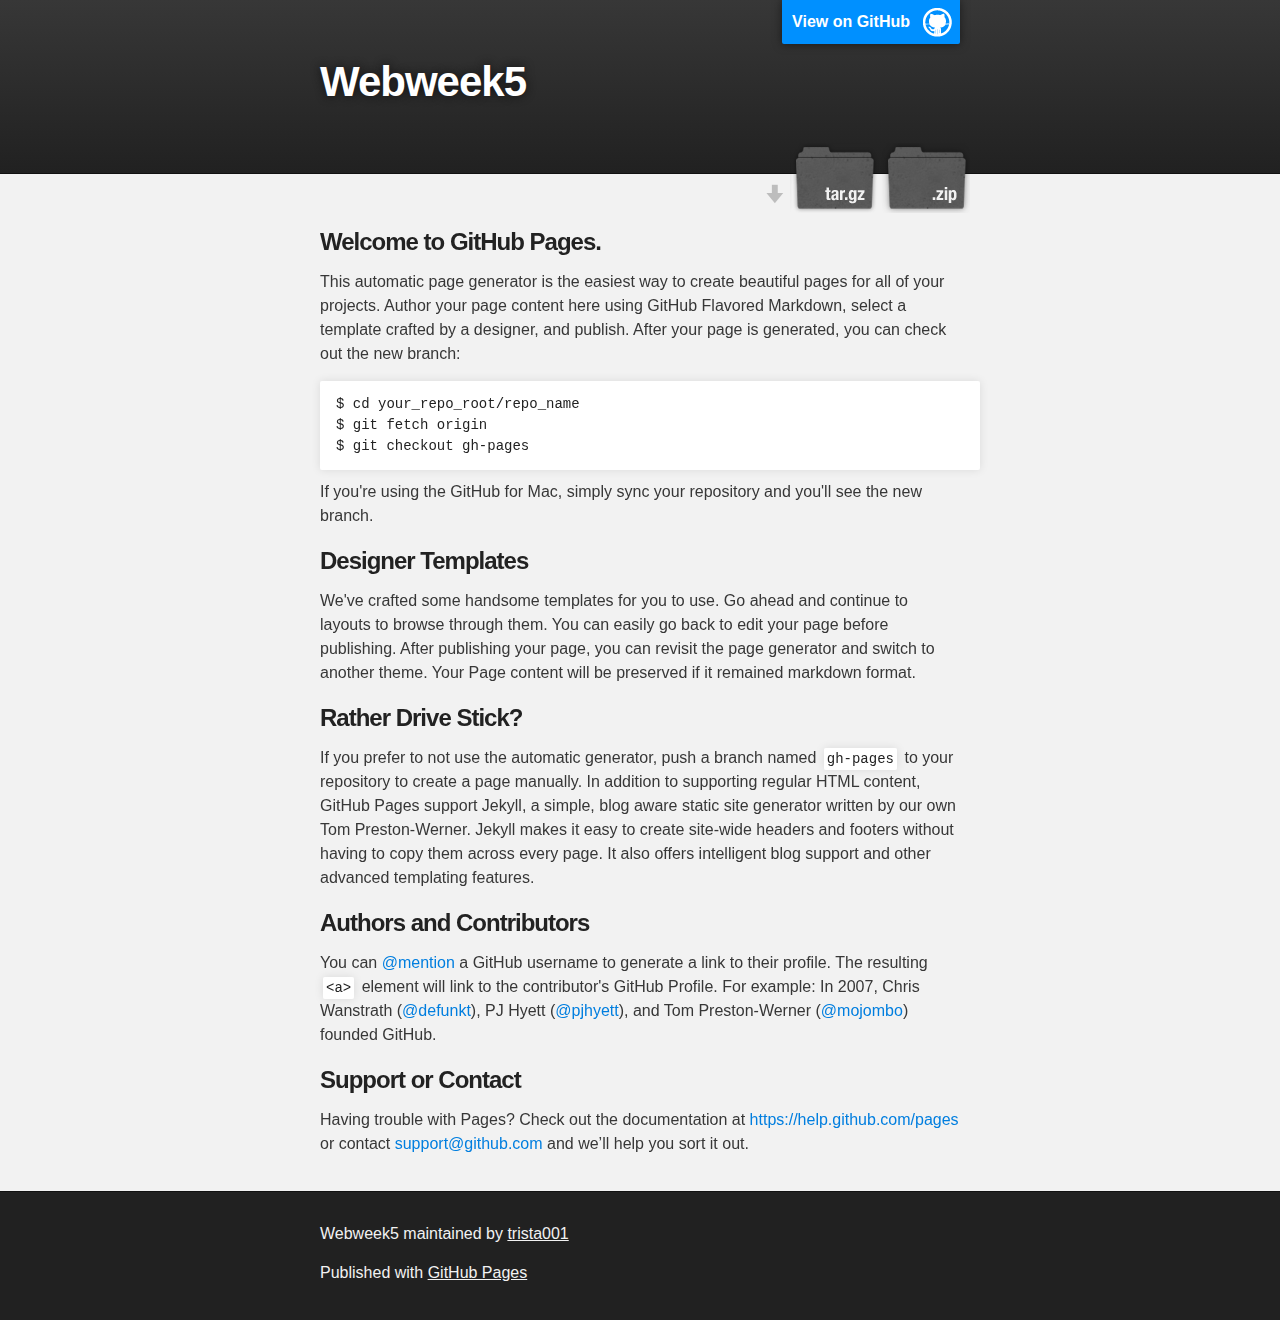
==== index.html @ 62afd71f "Create gh-pages branch via GitHub" ====
<!DOCTYPE html>
<html>

  <head>
    <meta charset='utf-8'>
    <meta http-equiv="X-UA-Compatible" content="chrome=1">
    <meta name="description" content="Webweek5 : ">

    <link rel="stylesheet" type="text/css" media="screen" href="stylesheets/stylesheet.css">

    <title>Webweek5</title>
  </head>

  <body>

    <!-- HEADER -->
    <div id="header_wrap" class="outer">
        <header class="inner">
          <a id="forkme_banner" href="https://github.com/trista001/webweek5">View on GitHub</a>

          <h1 id="project_title">Webweek5</h1>
          <h2 id="project_tagline"></h2>

            <section id="downloads">
              <a class="zip_download_link" href="https://github.com/trista001/webweek5/zipball/master">Download this project as a .zip file</a>
              <a class="tar_download_link" href="https://github.com/trista001/webweek5/tarball/master">Download this project as a tar.gz file</a>
            </section>
        </header>
    </div>

    <!-- MAIN CONTENT -->
    <div id="main_content_wrap" class="outer">
      <section id="main_content" class="inner">
        <h3>
<a id="welcome-to-github-pages" class="anchor" href="#welcome-to-github-pages" aria-hidden="true"><span class="octicon octicon-link"></span></a>Welcome to GitHub Pages.</h3>

<p>This automatic page generator is the easiest way to create beautiful pages for all of your projects. Author your page content here using GitHub Flavored Markdown, select a template crafted by a designer, and publish. After your page is generated, you can check out the new branch:</p>

<pre><code>$ cd your_repo_root/repo_name
$ git fetch origin
$ git checkout gh-pages
</code></pre>

<p>If you're using the GitHub for Mac, simply sync your repository and you'll see the new branch.</p>

<h3>
<a id="designer-templates" class="anchor" href="#designer-templates" aria-hidden="true"><span class="octicon octicon-link"></span></a>Designer Templates</h3>

<p>We've crafted some handsome templates for you to use. Go ahead and continue to layouts to browse through them. You can easily go back to edit your page before publishing. After publishing your page, you can revisit the page generator and switch to another theme. Your Page content will be preserved if it remained markdown format.</p>

<h3>
<a id="rather-drive-stick" class="anchor" href="#rather-drive-stick" aria-hidden="true"><span class="octicon octicon-link"></span></a>Rather Drive Stick?</h3>

<p>If you prefer to not use the automatic generator, push a branch named <code>gh-pages</code> to your repository to create a page manually. In addition to supporting regular HTML content, GitHub Pages support Jekyll, a simple, blog aware static site generator written by our own Tom Preston-Werner. Jekyll makes it easy to create site-wide headers and footers without having to copy them across every page. It also offers intelligent blog support and other advanced templating features.</p>

<h3>
<a id="authors-and-contributors" class="anchor" href="#authors-and-contributors" aria-hidden="true"><span class="octicon octicon-link"></span></a>Authors and Contributors</h3>

<p>You can <a href="https://github.com/blog/821" class="user-mention">@mention</a> a GitHub username to generate a link to their profile. The resulting <code>&lt;a&gt;</code> element will link to the contributor's GitHub Profile. For example: In 2007, Chris Wanstrath (<a href="https://github.com/defunkt" class="user-mention">@defunkt</a>), PJ Hyett (<a href="https://github.com/pjhyett" class="user-mention">@pjhyett</a>), and Tom Preston-Werner (<a href="https://github.com/mojombo" class="user-mention">@mojombo</a>) founded GitHub.</p>

<h3>
<a id="support-or-contact" class="anchor" href="#support-or-contact" aria-hidden="true"><span class="octicon octicon-link"></span></a>Support or Contact</h3>

<p>Having trouble with Pages? Check out the documentation at <a href="https://help.github.com/pages">https://help.github.com/pages</a> or contact <a href="mailto:support@github.com">support@github.com</a> and we’ll help you sort it out.</p>
      </section>
    </div>

    <!-- FOOTER  -->
    <div id="footer_wrap" class="outer">
      <footer class="inner">
        <p class="copyright">Webweek5 maintained by <a href="https://github.com/trista001">trista001</a></p>
        <p>Published with <a href="https://pages.github.com">GitHub Pages</a></p>
      </footer>
    </div>

    

  </body>
</html>
---- stylesheets/stylesheet.css ----
/*******************************************************************************
Slate Theme for GitHub Pages
by Jason Costello, @jsncostello
*******************************************************************************/

@import url(pygment_trac.css);

/*******************************************************************************
MeyerWeb Reset
*******************************************************************************/

html, body, div, span, applet, object, iframe,
h1, h2, h3, h4, h5, h6, p, blockquote, pre,
a, abbr, acronym, address, big, cite, code,
del, dfn, em, img, ins, kbd, q, s, samp,
small, strike, strong, sub, sup, tt, var,
b, u, i, center,
dl, dt, dd, ol, ul, li,
fieldset, form, label, legend,
table, caption, tbody, tfoot, thead, tr, th, td,
article, aside, canvas, details, embed,
figure, figcaption, footer, header, hgroup,
menu, nav, output, ruby, section, summary,
time, mark, audio, video {
  margin: 0;
  padding: 0;
  border: 0;
  font: inherit;
  vertical-align: baseline;
}

/* HTML5 display-role reset for older browsers */
article, aside, details, figcaption, figure,
footer, header, hgroup, menu, nav, section {
  display: block;
}

ol, ul {
  list-style: none;
}

table {
  border-collapse: collapse;
  border-spacing: 0;
}

/*******************************************************************************
Theme Styles
*******************************************************************************/

body {
  box-sizing: border-box;
  color:#373737;
  background: #212121;
  font-size: 16px;
  font-family: 'Myriad Pro', Calibri, Helvetica, Arial, sans-serif;
  line-height: 1.5;
  -webkit-font-smoothing: antialiased;
}

h1, h2, h3, h4, h5, h6 {
  margin: 10px 0;
  font-weight: 700;
  color:#222222;
  font-family: 'Lucida Grande', 'Calibri', Helvetica, Arial, sans-serif;
  letter-spacing: -1px;
}

h1 {
  font-size: 36px;
  font-weight: 700;
}

h2 {
  padding-bottom: 10px;
  font-size: 32px;
  background: url('../images/bg_hr.png') repeat-x bottom;
}

h3 {
  font-size: 24px;
}

h4 {
  font-size: 21px;
}

h5 {
  font-size: 18px;
}

h6 {
  font-size: 16px;
}

p {
  margin: 10px 0 15px 0;
}

footer p {
  color: #f2f2f2;
}

a {
  text-decoration: none;
  color: #007edf;
  text-shadow: none;

  transition: color 0.5s ease;
  transition: text-shadow 0.5s ease;
  -webkit-transition: color 0.5s ease;
  -webkit-transition: text-shadow 0.5s ease;
  -moz-transition: color 0.5s ease;
  -moz-transition: text-shadow 0.5s ease;
  -o-transition: color 0.5s ease;
  -o-transition: text-shadow 0.5s ease;
  -ms-transition: color 0.5s ease;
  -ms-transition: text-shadow 0.5s ease;
}

a:hover, a:focus {text-decoration: underline;}

footer a {
  color: #F2F2F2;
  text-decoration: underline;
}

em {
  font-style: italic;
}

strong {
  font-weight: bold;
}

img {
  position: relative;
  margin: 0 auto;
  max-width: 739px;
  padding: 5px;
  margin: 10px 0 10px 0;
  border: 1px solid #ebebeb;

  box-shadow: 0 0 5px #ebebeb;
  -webkit-box-shadow: 0 0 5px #ebebeb;
  -moz-box-shadow: 0 0 5px #ebebeb;
  -o-box-shadow: 0 0 5px #ebebeb;
  -ms-box-shadow: 0 0 5px #ebebeb;
}

p img {
  display: inline;
  margin: 0;
  padding: 0;
  vertical-align: middle;
  text-align: center;
  border: none;
}

pre, code {
  width: 100%;
  color: #222;
  background-color: #fff;

  font-family: Monaco, "Bitstream Vera Sans Mono", "Lucida Console", Terminal, monospace;
  font-size: 14px;

  border-radius: 2px;
  -moz-border-radius: 2px;
  -webkit-border-radius: 2px;
}

pre {
  width: 100%;
  padding: 10px;
  box-shadow: 0 0 10px rgba(0,0,0,.1);
  overflow: auto;
}

code {
  padding: 3px;
  margin: 0 3px;
  box-shadow: 0 0 10px rgba(0,0,0,.1);
}

pre code {
  display: block;
  box-shadow: none;
}

blockquote {
  color: #666;
  margin-bottom: 20px;
  padding: 0 0 0 20px;
  border-left: 3px solid #bbb;
}


ul, ol, dl {
  margin-bottom: 15px
}

ul {
  list-style-position: inside;
  list-style: disc;
  padding-left: 20px;
}

ol {
  list-style-position: inside;
  list-style: decimal;
  padding-left: 20px;
}

dl dt {
  font-weight: bold;
}

dl dd {
  padding-left: 20px;
  font-style: italic;
}

dl p {
  padding-left: 20px;
  font-style: italic;
}

hr {
  height: 1px;
  margin-bottom: 5px;
  border: none;
  background: url('../images/bg_hr.png') repeat-x center;
}

table {
  border: 1px solid #373737;
  margin-bottom: 20px;
  text-align: left;
 }

th {
  font-family: 'Lucida Grande', 'Helvetica Neue', Helvetica, Arial, sans-serif;
  padding: 10px;
  background: #373737;
  color: #fff;
 }

td {
  padding: 10px;
  border: 1px solid #373737;
 }

form {
  background: #f2f2f2;
  padding: 20px;
}

/*******************************************************************************
Full-Width Styles
*******************************************************************************/

.outer {
  width: 100%;
}

.inner {
  position: relative;
  max-width: 640px;
  padding: 20px 10px;
  margin: 0 auto;
}

#forkme_banner {
  display: block;
  position: absolute;
  top:0;
  right: 10px;
  z-index: 10;
  padding: 10px 50px 10px 10px;
  color: #fff;
  background: url('../images/blacktocat.png') #0090ff no-repeat 95% 50%;
  font-weight: 700;
  box-shadow: 0 0 10px rgba(0,0,0,.5);
  border-bottom-left-radius: 2px;
  border-bottom-right-radius: 2px;
}

#header_wrap {
  background: #212121;
  background: -moz-linear-gradient(top, #373737, #212121);
  background: -webkit-linear-gradient(top, #373737, #212121);
  background: -ms-linear-gradient(top, #373737, #212121);
  background: -o-linear-gradient(top, #373737, #212121);
  background: linear-gradient(top, #373737, #212121);
}

#header_wrap .inner {
  padding: 50px 10px 30px 10px;
}

#project_title {
  margin: 0;
  color: #fff;
  font-size: 42px;
  font-weight: 700;
  text-shadow: #111 0px 0px 10px;
}

#project_tagline {
  color: #fff;
  font-size: 24px;
  font-weight: 300;
  background: none;
  text-shadow: #111 0px 0px 10px;
}

#downloads {
  position: absolute;
  width: 210px;
  z-index: 10;
  bottom: -40px;
  right: 0;
  height: 70px;
  background: url('../images/icon_download.png') no-repeat 0% 90%;
}

.zip_download_link {
  display: block;
  float: right;
  width: 90px;
  height:70px;
  text-indent: -5000px;
  overflow: hidden;
  background: url(../images/sprite_download.png) no-repeat bottom left;
}

.tar_download_link {
  display: block;
  float: right;
  width: 90px;
  height:70px;
  text-indent: -5000px;
  overflow: hidden;
  background: url(../images/sprite_download.png) no-repeat bottom right;
  margin-left: 10px;
}

.zip_download_link:hover {
  background: url(../images/sprite_download.png) no-repeat top left;
}

.tar_download_link:hover {
  background: url(../images/sprite_download.png) no-repeat top right;
}

#main_content_wrap {
  background: #f2f2f2;
  border-top: 1px solid #111;
  border-bottom: 1px solid #111;
}

#main_content {
  padding-top: 40px;
}

#footer_wrap {
  background: #212121;
}



/*******************************************************************************
Small Device Styles
*******************************************************************************/

@media screen and (max-width: 480px) {
  body {
    font-size:14px;
  }

  #downloads {
    display: none;
  }

  .inner {
    min-width: 320px;
    max-width: 480px;
  }

  #project_title {
  font-size: 32px;
  }

  h1 {
    font-size: 28px;
  }

  h2 {
    font-size: 24px;
  }

  h3 {
    font-size: 21px;
  }

  h4 {
    font-size: 18px;
  }

  h5 {
    font-size: 14px;
  }

  h6 {
    font-size: 12px;
  }

  code, pre {
    min-width: 320px;
    max-width: 480px;
    font-size: 11px;
  }

}
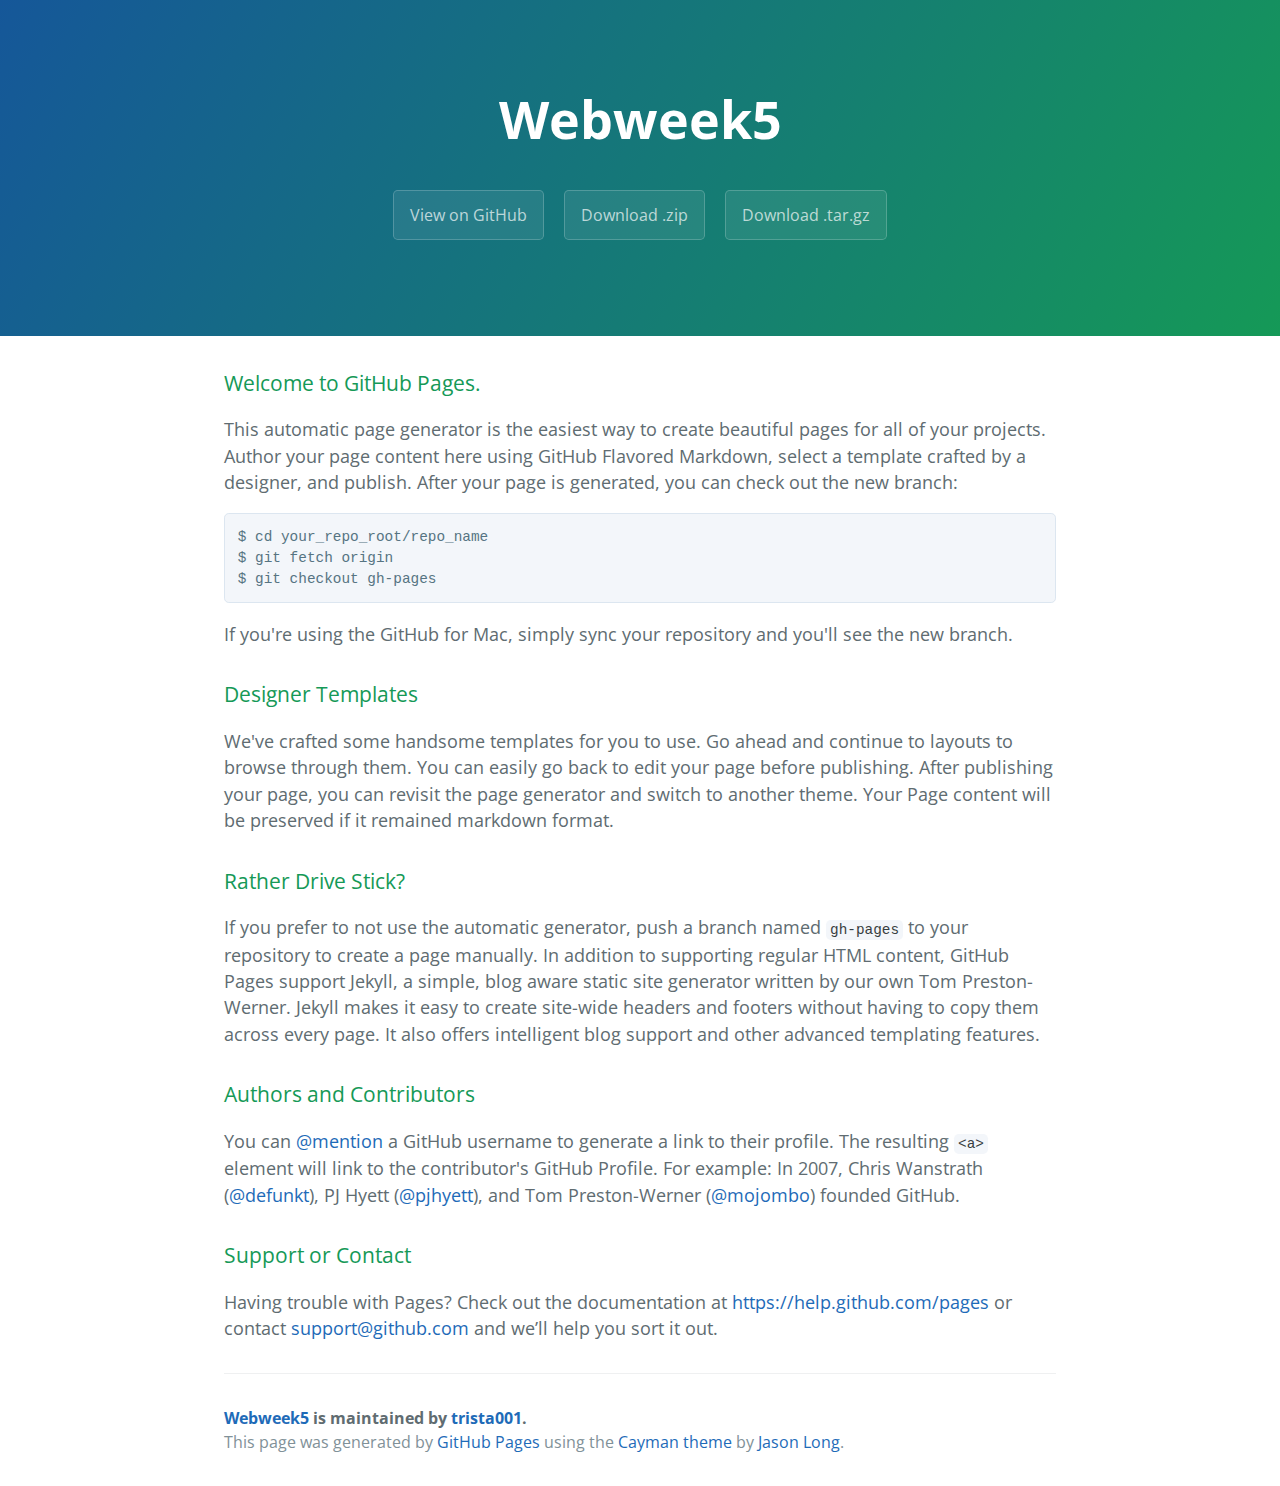
==== commit 16ce482d: "Create gh-pages branch via GitHub" ====
--- a/index.html
+++ b/index.html
@@ -1,37 +1,25 @@
 <!DOCTYPE html>
-<html>
+<html lang="en-us">
+  <head>
+    <meta charset="UTF-8">
+    <title>Webweek5 by trista001</title>
+    <meta name="viewport" content="width=device-width, initial-scale=1">
+    <link rel="stylesheet" type="text/css" href="stylesheets/normalize.css" media="screen">
+    <link href='http://fonts.googleapis.com/css?family=Open+Sans:400,700' rel='stylesheet' type='text/css'>
+    <link rel="stylesheet" type="text/css" href="stylesheets/stylesheet.css" media="screen">
+    <link rel="stylesheet" type="text/css" href="stylesheets/github-light.css" media="screen">
+  </head>
+  <body>
+    <section class="page-header">
+      <h1 class="project-name">Webweek5</h1>
+      <h2 class="project-tagline"></h2>
+      <a href="https://github.com/trista001/webweek5" class="btn">View on GitHub</a>
+      <a href="https://github.com/trista001/webweek5/zipball/master" class="btn">Download .zip</a>
+      <a href="https://github.com/trista001/webweek5/tarball/master" class="btn">Download .tar.gz</a>
+    </section>
 
-  <head>
-    <meta charset='utf-8'>
-    <meta http-equiv="X-UA-Compatible" content="chrome=1">
-    <meta name="description" content="Webweek5 : ">
-
-    <link rel="stylesheet" type="text/css" media="screen" href="stylesheets/stylesheet.css">
-
-    <title>Webweek5</title>
-  </head>
-
-  <body>
-
-    <!-- HEADER -->
-    <div id="header_wrap" class="outer">
-        <header class="inner">
-          <a id="forkme_banner" href="https://github.com/trista001/webweek5">View on GitHub</a>
-
-          <h1 id="project_title">Webweek5</h1>
-          <h2 id="project_tagline"></h2>
-
-            <section id="downloads">
-              <a class="zip_download_link" href="https://github.com/trista001/webweek5/zipball/master">Download this project as a .zip file</a>
-              <a class="tar_download_link" href="https://github.com/trista001/webweek5/tarball/master">Download this project as a tar.gz file</a>
-            </section>
-        </header>
-    </div>
-
-    <!-- MAIN CONTENT -->
-    <div id="main_content_wrap" class="outer">
-      <section id="main_content" class="inner">
-        <h3>
+    <section class="main-content">
+      <h3>
 <a id="welcome-to-github-pages" class="anchor" href="#welcome-to-github-pages" aria-hidden="true"><span class="octicon octicon-link"></span></a>Welcome to GitHub Pages.</h3>
 
 <p>This automatic page generator is the easiest way to create beautiful pages for all of your projects. Author your page content here using GitHub Flavored Markdown, select a template crafted by a designer, and publish. After your page is generated, you can check out the new branch:</p>
@@ -62,18 +50,16 @@
 <a id="support-or-contact" class="anchor" href="#support-or-contact" aria-hidden="true"><span class="octicon octicon-link"></span></a>Support or Contact</h3>
 
 <p>Having trouble with Pages? Check out the documentation at <a href="https://help.github.com/pages">https://help.github.com/pages</a> or contact <a href="mailto:support@github.com">support@github.com</a> and we’ll help you sort it out.</p>
-      </section>
-    </div>
 
-    <!-- FOOTER  -->
-    <div id="footer_wrap" class="outer">
-      <footer class="inner">
-        <p class="copyright">Webweek5 maintained by <a href="https://github.com/trista001">trista001</a></p>
-        <p>Published with <a href="https://pages.github.com">GitHub Pages</a></p>
+      <footer class="site-footer">
+        <span class="site-footer-owner"><a href="https://github.com/trista001/webweek5">Webweek5</a> is maintained by <a href="https://github.com/trista001">trista001</a>.</span>
+
+        <span class="site-footer-credits">This page was generated by <a href="https://pages.github.com">GitHub Pages</a> using the <a href="https://github.com/jasonlong/cayman-theme">Cayman theme</a> by <a href="https://twitter.com/jasonlong">Jason Long</a>.</span>
       </footer>
-    </div>
 
-    
+    </section>
 
+  
   </body>
 </html>
+
--- a/stylesheets/stylesheet.css
+++ b/stylesheets/stylesheet.css
@@ -1,425 +1,245 @@
-/*******************************************************************************
-Slate Theme for GitHub Pages
-by Jason Costello, @jsncostello
-*******************************************************************************/
-
-@import url(pygment_trac.css);
-
-/*******************************************************************************
-MeyerWeb Reset
-*******************************************************************************/
-
-html, body, div, span, applet, object, iframe,
-h1, h2, h3, h4, h5, h6, p, blockquote, pre,
-a, abbr, acronym, address, big, cite, code,
-del, dfn, em, img, ins, kbd, q, s, samp,
-small, strike, strong, sub, sup, tt, var,
-b, u, i, center,
-dl, dt, dd, ol, ul, li,
-fieldset, form, label, legend,
-table, caption, tbody, tfoot, thead, tr, th, td,
-article, aside, canvas, details, embed,
-figure, figcaption, footer, header, hgroup,
-menu, nav, output, ruby, section, summary,
-time, mark, audio, video {
+* {
+  box-sizing: border-box; }
+
+body {
+  padding: 0;
   margin: 0;
+  font-family: "Open Sans", "Helvetica Neue", Helvetica, Arial, sans-serif;
+  font-size: 16px;
+  line-height: 1.5;
+  color: #606c71; }
+
+a {
+  color: #1e6bb8;
+  text-decoration: none; }
+  a:hover {
+    text-decoration: underline; }
+
+.btn {
+  display: inline-block;
+  margin-bottom: 1rem;
+  color: rgba(255, 255, 255, 0.7);
+  background-color: rgba(255, 255, 255, 0.08);
+  border-color: rgba(255, 255, 255, 0.2);
+  border-style: solid;
+  border-width: 1px;
+  border-radius: 0.3rem;
+  transition: color 0.2s, background-color 0.2s, border-color 0.2s; }
+  .btn + .btn {
+    margin-left: 1rem; }
+
+.btn:hover {
+  color: rgba(255, 255, 255, 0.8);
+  text-decoration: none;
+  background-color: rgba(255, 255, 255, 0.2);
+  border-color: rgba(255, 255, 255, 0.3); }
+
+@media screen and (min-width: 64em) {
+  .btn {
+    padding: 0.75rem 1rem; } }
+
+@media screen and (min-width: 42em) and (max-width: 64em) {
+  .btn {
+    padding: 0.6rem 0.9rem;
+    font-size: 0.9rem; } }
+
+@media screen and (max-width: 42em) {
+  .btn {
+    display: block;
+    width: 100%;
+    padding: 0.75rem;
+    font-size: 0.9rem; }
+    .btn + .btn {
+      margin-top: 1rem;
+      margin-left: 0; } }
+
+.page-header {
+  color: #fff;
+  text-align: center;
+  background-color: #159957;
+  background-image: linear-gradient(120deg, #155799, #159957); }
+
+@media screen and (min-width: 64em) {
+  .page-header {
+    padding: 5rem 6rem; } }
+
+@media screen and (min-width: 42em) and (max-width: 64em) {
+  .page-header {
+    padding: 3rem 4rem; } }
+
+@media screen and (max-width: 42em) {
+  .page-header {
+    padding: 2rem 1rem; } }
+
+.project-name {
+  margin-top: 0;
+  margin-bottom: 0.1rem; }
+
+@media screen and (min-width: 64em) {
+  .project-name {
+    font-size: 3.25rem; } }
+
+@media screen and (min-width: 42em) and (max-width: 64em) {
+  .project-name {
+    font-size: 2.25rem; } }
+
+@media screen and (max-width: 42em) {
+  .project-name {
+    font-size: 1.75rem; } }
+
+.project-tagline {
+  margin-bottom: 2rem;
+  font-weight: normal;
+  opacity: 0.7; }
+
+@media screen and (min-width: 64em) {
+  .project-tagline {
+    font-size: 1.25rem; } }
+
+@media screen and (min-width: 42em) and (max-width: 64em) {
+  .project-tagline {
+    font-size: 1.15rem; } }
+
+@media screen and (max-width: 42em) {
+  .project-tagline {
+    font-size: 1rem; } }
+
+.main-content :first-child {
+  margin-top: 0; }
+.main-content img {
+  max-width: 100%; }
+.main-content h1, .main-content h2, .main-content h3, .main-content h4, .main-content h5, .main-content h6 {
+  margin-top: 2rem;
+  margin-bottom: 1rem;
+  font-weight: normal;
+  color: #159957; }
+.main-content p {
+  margin-bottom: 1em; }
+.main-content code {
+  padding: 2px 4px;
+  font-family: Consolas, "Liberation Mono", Menlo, Courier, monospace;
+  font-size: 0.9rem;
+  color: #383e41;
+  background-color: #f3f6fa;
+  border-radius: 0.3rem; }
+.main-content pre {
+  padding: 0.8rem;
+  margin-top: 0;
+  margin-bottom: 1rem;
+  font: 1rem Consolas, "Liberation Mono", Menlo, Courier, monospace;
+  color: #567482;
+  word-wrap: normal;
+  background-color: #f3f6fa;
+  border: solid 1px #dce6f0;
+  border-radius: 0.3rem; }
+  .main-content pre > code {
+    padding: 0;
+    margin: 0;
+    font-size: 0.9rem;
+    color: #567482;
+    word-break: normal;
+    white-space: pre;
+    background: transparent;
+    border: 0; }
+.main-content .highlight {
+  margin-bottom: 1rem; }
+  .main-content .highlight pre {
+    margin-bottom: 0;
+    word-break: normal; }
+.main-content .highlight pre, .main-content pre {
+  padding: 0.8rem;
+  overflow: auto;
+  font-size: 0.9rem;
+  line-height: 1.45;
+  border-radius: 0.3rem; }
+.main-content pre code, .main-content pre tt {
+  display: inline;
+  max-width: initial;
   padding: 0;
-  border: 0;
-  font: inherit;
-  vertical-align: baseline;
-}
-
-/* HTML5 display-role reset for older browsers */
-article, aside, details, figcaption, figure,
-footer, header, hgroup, menu, nav, section {
+  margin: 0;
+  overflow: initial;
+  line-height: inherit;
+  word-wrap: normal;
+  background-color: transparent;
+  border: 0; }
+  .main-content pre code:before, .main-content pre code:after, .main-content pre tt:before, .main-content pre tt:after {
+    content: normal; }
+.main-content ul, .main-content ol {
+  margin-top: 0; }
+.main-content blockquote {
+  padding: 0 1rem;
+  margin-left: 0;
+  color: #819198;
+  border-left: 0.3rem solid #dce6f0; }
+  .main-content blockquote > :first-child {
+    margin-top: 0; }
+  .main-content blockquote > :last-child {
+    margin-bottom: 0; }
+.main-content table {
   display: block;
-}
-
-ol, ul {
-  list-style: none;
-}
-
-table {
-  border-collapse: collapse;
-  border-spacing: 0;
-}
-
-/*******************************************************************************
-Theme Styles
-*******************************************************************************/
-
-body {
-  box-sizing: border-box;
-  color:#373737;
-  background: #212121;
-  font-size: 16px;
-  font-family: 'Myriad Pro', Calibri, Helvetica, Arial, sans-serif;
-  line-height: 1.5;
-  -webkit-font-smoothing: antialiased;
-}
-
-h1, h2, h3, h4, h5, h6 {
-  margin: 10px 0;
-  font-weight: 700;
-  color:#222222;
-  font-family: 'Lucida Grande', 'Calibri', Helvetica, Arial, sans-serif;
-  letter-spacing: -1px;
-}
-
-h1 {
-  font-size: 36px;
-  font-weight: 700;
-}
-
-h2 {
-  padding-bottom: 10px;
-  font-size: 32px;
-  background: url('../images/bg_hr.png') repeat-x bottom;
-}
-
-h3 {
-  font-size: 24px;
-}
-
-h4 {
-  font-size: 21px;
-}
-
-h5 {
-  font-size: 18px;
-}
-
-h6 {
-  font-size: 16px;
-}
-
-p {
-  margin: 10px 0 15px 0;
-}
-
-footer p {
-  color: #f2f2f2;
-}
-
-a {
-  text-decoration: none;
-  color: #007edf;
-  text-shadow: none;
-
-  transition: color 0.5s ease;
-  transition: text-shadow 0.5s ease;
-  -webkit-transition: color 0.5s ease;
-  -webkit-transition: text-shadow 0.5s ease;
-  -moz-transition: color 0.5s ease;
-  -moz-transition: text-shadow 0.5s ease;
-  -o-transition: color 0.5s ease;
-  -o-transition: text-shadow 0.5s ease;
-  -ms-transition: color 0.5s ease;
-  -ms-transition: text-shadow 0.5s ease;
-}
-
-a:hover, a:focus {text-decoration: underline;}
-
-footer a {
-  color: #F2F2F2;
-  text-decoration: underline;
-}
-
-em {
-  font-style: italic;
-}
-
-strong {
-  font-weight: bold;
-}
-
-img {
-  position: relative;
-  margin: 0 auto;
-  max-width: 739px;
-  padding: 5px;
-  margin: 10px 0 10px 0;
-  border: 1px solid #ebebeb;
-
-  box-shadow: 0 0 5px #ebebeb;
-  -webkit-box-shadow: 0 0 5px #ebebeb;
-  -moz-box-shadow: 0 0 5px #ebebeb;
-  -o-box-shadow: 0 0 5px #ebebeb;
-  -ms-box-shadow: 0 0 5px #ebebeb;
-}
-
-p img {
-  display: inline;
-  margin: 0;
+  width: 100%;
+  overflow: auto;
+  word-break: normal;
+  word-break: keep-all; }
+  .main-content table th {
+    font-weight: bold; }
+  .main-content table th, .main-content table td {
+    padding: 0.5rem 1rem;
+    border: 1px solid #e9ebec; }
+.main-content dl {
+  padding: 0; }
+  .main-content dl dt {
+    padding: 0;
+    margin-top: 1rem;
+    font-size: 1rem;
+    font-weight: bold; }
+  .main-content dl dd {
+    padding: 0;
+    margin-bottom: 1rem; }
+.main-content hr {
+  height: 2px;
   padding: 0;
-  vertical-align: middle;
-  text-align: center;
-  border: none;
-}
-
-pre, code {
-  width: 100%;
-  color: #222;
-  background-color: #fff;
-
-  font-family: Monaco, "Bitstream Vera Sans Mono", "Lucida Console", Terminal, monospace;
-  font-size: 14px;
-
-  border-radius: 2px;
-  -moz-border-radius: 2px;
-  -webkit-border-radius: 2px;
-}
-
-pre {
-  width: 100%;
-  padding: 10px;
-  box-shadow: 0 0 10px rgba(0,0,0,.1);
-  overflow: auto;
-}
-
-code {
-  padding: 3px;
-  margin: 0 3px;
-  box-shadow: 0 0 10px rgba(0,0,0,.1);
-}
-
-pre code {
+  margin: 1rem 0;
+  background-color: #eff0f1;
+  border: 0; }
+
+@media screen and (min-width: 64em) {
+  .main-content {
+    max-width: 64rem;
+    padding: 2rem 6rem;
+    margin: 0 auto;
+    font-size: 1.1rem; } }
+
+@media screen and (min-width: 42em) and (max-width: 64em) {
+  .main-content {
+    padding: 2rem 4rem;
+    font-size: 1.1rem; } }
+
+@media screen and (max-width: 42em) {
+  .main-content {
+    padding: 2rem 1rem;
+    font-size: 1rem; } }
+
+.site-footer {
+  padding-top: 2rem;
+  margin-top: 2rem;
+  border-top: solid 1px #eff0f1; }
+
+.site-footer-owner {
   display: block;
-  box-shadow: none;
-}
-
-blockquote {
-  color: #666;
-  margin-bottom: 20px;
-  padding: 0 0 0 20px;
-  border-left: 3px solid #bbb;
-}
-
-
-ul, ol, dl {
-  margin-bottom: 15px
-}
-
-ul {
-  list-style-position: inside;
-  list-style: disc;
-  padding-left: 20px;
-}
-
-ol {
-  list-style-position: inside;
-  list-style: decimal;
-  padding-left: 20px;
-}
-
-dl dt {
-  font-weight: bold;
-}
-
-dl dd {
-  padding-left: 20px;
-  font-style: italic;
-}
-
-dl p {
-  padding-left: 20px;
-  font-style: italic;
-}
-
-hr {
-  height: 1px;
-  margin-bottom: 5px;
-  border: none;
-  background: url('../images/bg_hr.png') repeat-x center;
-}
-
-table {
-  border: 1px solid #373737;
-  margin-bottom: 20px;
-  text-align: left;
- }
-
-th {
-  font-family: 'Lucida Grande', 'Helvetica Neue', Helvetica, Arial, sans-serif;
-  padding: 10px;
-  background: #373737;
-  color: #fff;
- }
-
-td {
-  padding: 10px;
-  border: 1px solid #373737;
- }
-
-form {
-  background: #f2f2f2;
-  padding: 20px;
-}
-
-/*******************************************************************************
-Full-Width Styles
-*******************************************************************************/
-
-.outer {
-  width: 100%;
-}
-
-.inner {
-  position: relative;
-  max-width: 640px;
-  padding: 20px 10px;
-  margin: 0 auto;
-}
-
-#forkme_banner {
-  display: block;
-  position: absolute;
-  top:0;
-  right: 10px;
-  z-index: 10;
-  padding: 10px 50px 10px 10px;
-  color: #fff;
-  background: url('../images/blacktocat.png') #0090ff no-repeat 95% 50%;
-  font-weight: 700;
-  box-shadow: 0 0 10px rgba(0,0,0,.5);
-  border-bottom-left-radius: 2px;
-  border-bottom-right-radius: 2px;
-}
-
-#header_wrap {
-  background: #212121;
-  background: -moz-linear-gradient(top, #373737, #212121);
-  background: -webkit-linear-gradient(top, #373737, #212121);
-  background: -ms-linear-gradient(top, #373737, #212121);
-  background: -o-linear-gradient(top, #373737, #212121);
-  background: linear-gradient(top, #373737, #212121);
-}
-
-#header_wrap .inner {
-  padding: 50px 10px 30px 10px;
-}
-
-#project_title {
-  margin: 0;
-  color: #fff;
-  font-size: 42px;
-  font-weight: 700;
-  text-shadow: #111 0px 0px 10px;
-}
-
-#project_tagline {
-  color: #fff;
-  font-size: 24px;
-  font-weight: 300;
-  background: none;
-  text-shadow: #111 0px 0px 10px;
-}
-
-#downloads {
-  position: absolute;
-  width: 210px;
-  z-index: 10;
-  bottom: -40px;
-  right: 0;
-  height: 70px;
-  background: url('../images/icon_download.png') no-repeat 0% 90%;
-}
-
-.zip_download_link {
-  display: block;
-  float: right;
-  width: 90px;
-  height:70px;
-  text-indent: -5000px;
-  overflow: hidden;
-  background: url(../images/sprite_download.png) no-repeat bottom left;
-}
-
-.tar_download_link {
-  display: block;
-  float: right;
-  width: 90px;
-  height:70px;
-  text-indent: -5000px;
-  overflow: hidden;
-  background: url(../images/sprite_download.png) no-repeat bottom right;
-  margin-left: 10px;
-}
-
-.zip_download_link:hover {
-  background: url(../images/sprite_download.png) no-repeat top left;
-}
-
-.tar_download_link:hover {
-  background: url(../images/sprite_download.png) no-repeat top right;
-}
-
-#main_content_wrap {
-  background: #f2f2f2;
-  border-top: 1px solid #111;
-  border-bottom: 1px solid #111;
-}
-
-#main_content {
-  padding-top: 40px;
-}
-
-#footer_wrap {
-  background: #212121;
-}
-
-
-
-/*******************************************************************************
-Small Device Styles
-*******************************************************************************/
-
-@media screen and (max-width: 480px) {
-  body {
-    font-size:14px;
-  }
-
-  #downloads {
-    display: none;
-  }
-
-  .inner {
-    min-width: 320px;
-    max-width: 480px;
-  }
-
-  #project_title {
-  font-size: 32px;
-  }
-
-  h1 {
-    font-size: 28px;
-  }
-
-  h2 {
-    font-size: 24px;
-  }
-
-  h3 {
-    font-size: 21px;
-  }
-
-  h4 {
-    font-size: 18px;
-  }
-
-  h5 {
-    font-size: 14px;
-  }
-
-  h6 {
-    font-size: 12px;
-  }
-
-  code, pre {
-    min-width: 320px;
-    max-width: 480px;
-    font-size: 11px;
-  }
-
-}
+  font-weight: bold; }
+
+.site-footer-credits {
+  color: #819198; }
+
+@media screen and (min-width: 64em) {
+  .site-footer {
+    font-size: 1rem; } }
+
+@media screen and (min-width: 42em) and (max-width: 64em) {
+  .site-footer {
+    font-size: 1rem; } }
+
+@media screen and (max-width: 42em) {
+  .site-footer {
+    font-size: 0.9rem; } }
--- a/stylesheets/github-light.css
+++ b/stylesheets/github-light.css
@@ -0,0 +1,115 @@
+/*
+   Copyright 2014 GitHub Inc.
+
+   Licensed under the Apache License, Version 2.0 (the "License");
+   you may not use this file except in compliance with the License.
+   You may obtain a copy of the License at
+
+       http://www.apache.org/licenses/LICENSE-2.0
+
+   Unless required by applicable law or agreed to in writing, software
+   distributed under the License is distributed on an "AS IS" BASIS,
+   WITHOUT WARRANTIES OR CONDITIONS OF ANY KIND, either express or implied.
+   See the License for the specific language governing permissions and
+   limitations under the License.
+
+*/
+
+.pl-c /* comment */ {
+  color: #969896;
+}
+
+.pl-c1      /* constant, markup.raw, meta.diff.header, meta.module-reference, meta.property-name, support, support.constant, support.variable, variable.other.constant */,
+.pl-s .pl-v /* string variable */ {
+  color: #0086b3;
+}
+
+.pl-e  /* entity */,
+.pl-en /* entity.name */ {
+  color: #795da3;
+}
+
+.pl-s .pl-s1 /* string source */,
+.pl-smi      /* storage.modifier.import, storage.modifier.package, storage.type.java, variable.other, variable.parameter.function */ {
+  color: #333;
+}
+
+.pl-ent /* entity.name.tag */ {
+  color: #63a35c;
+}
+
+.pl-k /* keyword, storage, storage.type */ {
+  color: #a71d5d;
+}
+
+.pl-pds              /* punctuation.definition.string, string.regexp.character-class */,
+.pl-s                /* string */,
+.pl-s .pl-pse .pl-s1 /* string punctuation.section.embedded source */,
+.pl-sr               /* string.regexp */,
+.pl-sr .pl-cce       /* string.regexp constant.character.escape */,
+.pl-sr .pl-sra       /* string.regexp string.regexp.arbitrary-repitition */,
+.pl-sr .pl-sre       /* string.regexp source.ruby.embedded */ {
+  color: #183691;
+}
+
+.pl-v /* variable */ {
+  color: #ed6a43;
+}
+
+.pl-id /* invalid.deprecated */ {
+  color: #b52a1d;
+}
+
+.pl-ii /* invalid.illegal */ {
+  background-color: #b52a1d;
+  color: #f8f8f8;
+}
+
+.pl-sr .pl-cce /* string.regexp constant.character.escape */ {
+  color: #63a35c;
+  font-weight: bold;
+}
+
+.pl-ml /* markup.list */ {
+  color: #693a17;
+}
+
+.pl-mh        /* markup.heading */,
+.pl-mh .pl-en /* markup.heading entity.name */,
+.pl-ms        /* meta.separator */ {
+  color: #1d3e81;
+  font-weight: bold;
+}
+
+.pl-mq /* markup.quote */ {
+  color: #008080;
+}
+
+.pl-mi /* markup.italic */ {
+  color: #333;
+  font-style: italic;
+}
+
+.pl-mb /* markup.bold */ {
+  color: #333;
+  font-weight: bold;
+}
+
+.pl-md /* markup.deleted, meta.diff.header.from-file */ {
+  background-color: #ffecec;
+  color: #bd2c00;
+}
+
+.pl-mi1 /* markup.inserted, meta.diff.header.to-file */ {
+  background-color: #eaffea;
+  color: #55a532;
+}
+
+.pl-mdr /* meta.diff.range */ {
+  color: #795da3;
+  font-weight: bold;
+}
+
+.pl-mo /* meta.output */ {
+  color: #1d3e81;
+}
